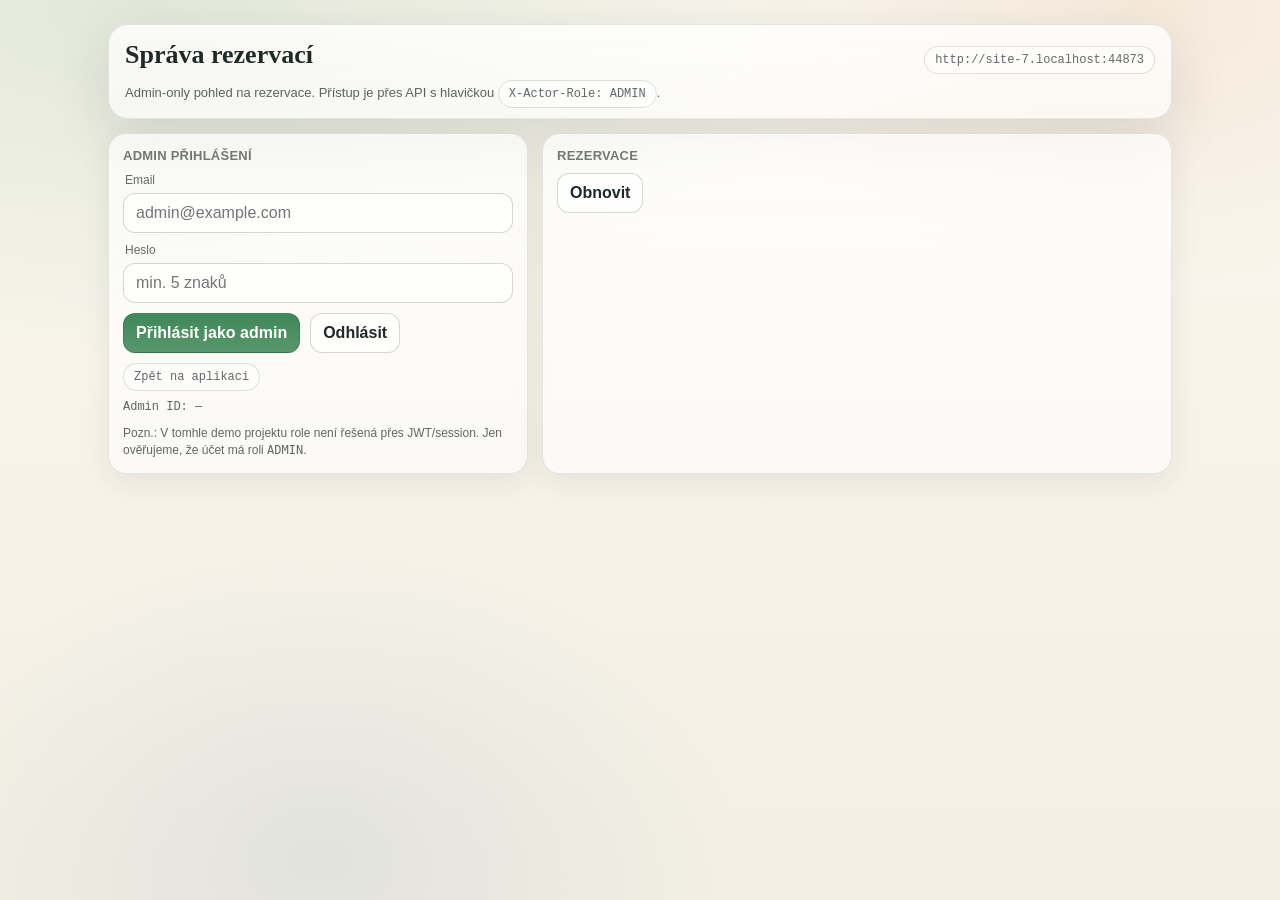
==== src/main/resources/static/admin.html @ 0a652245 "feat: admin-only reservation management and login-first home" ====
<!doctype html>
<html lang="cs">
  <head>
    <meta charset="utf-8" />
    <meta name="viewport" content="width=device-width, initial-scale=1" />
    <title>Správa rezervací (Admin)</title>
    <style>
      :root {
        --bg0: #fbf7ee;
        --bg1: #f3efe4;
        --ink: #1e2a26;
        --muted: rgba(30, 42, 38, 0.72);
        --card: rgba(255, 255, 255, 0.72);
        --card2: rgba(255, 255, 255, 0.58);
        --shadow: 0 18px 55px rgba(30, 42, 38, 0.13);
        --good: #1f8a54;
        --bad: #c53939;
        --warn: #b6811c;
        --radius: 18px;
        --radius2: 12px;
        --sans: ui-sans-serif, "Avenir Next", Avenir, "Helvetica Neue", Helvetica, Arial, system-ui;
        --display: ui-serif, "Iowan Old Style", "New York", Palatino, Georgia, serif;
        --mono: ui-monospace, SFMono-Regular, Menlo, Monaco, Consolas, "Liberation Mono", "Courier New", monospace;
      }
      * {
        box-sizing: border-box;
      }
      html,
      body {
        height: 100%;
      }
      body {
        margin: 0;
        font-family: var(--sans);
        color: var(--ink);
        background:
          radial-gradient(1200px 600px at 10% 0%, rgba(47, 125, 74, 0.12), transparent 60%),
          radial-gradient(800px 520px at 90% 0%, rgba(200, 110, 58, 0.10), transparent 55%),
          radial-gradient(700px 520px at 25% 95%, rgba(47, 95, 143, 0.09), transparent 60%),
          linear-gradient(180deg, var(--bg0) 0%, var(--bg1) 100%);
      }
      .wrap {
        max-width: 1100px;
        margin: 0 auto;
        padding: 24px 18px 26px;
      }
      .hero {
        display: grid;
        gap: 10px;
        padding: 16px;
        border-radius: calc(var(--radius) + 2px);
        background: linear-gradient(180deg, rgba(255, 255, 255, 0.80), rgba(255, 255, 255, 0.60));
        border: 1px solid rgba(30, 42, 38, 0.10);
        box-shadow: var(--shadow);
      }
      .brand {
        display: flex;
        align-items: baseline;
        justify-content: space-between;
        flex-wrap: wrap;
        gap: 10px;
      }
      h1 {
        margin: 0;
        font-family: var(--display);
        font-weight: 760;
        font-size: 26px;
        line-height: 1.05;
      }
      .pill {
        font-family: var(--mono);
        font-size: 12px;
        padding: 6px 10px;
        border: 1px solid rgba(30, 42, 38, 0.14);
        background: rgba(255, 255, 255, 0.55);
        border-radius: 999px;
        color: rgba(30, 42, 38, 0.70);
      }
      .sub {
        margin: 0;
        color: var(--muted);
        font-size: 13px;
        line-height: 1.35;
      }

      .grid {
        display: grid;
        grid-template-columns: 1fr;
        gap: 14px;
        margin-top: 14px;
      }
      @media (min-width: 980px) {
        .grid {
          grid-template-columns: 0.8fr 1.2fr;
        }
      }

      .card {
        border: 1px solid rgba(30, 42, 38, 0.10);
        background: linear-gradient(180deg, var(--card), var(--card2));
        border-radius: var(--radius);
        padding: 14px;
        box-shadow: 0 10px 30px rgba(30, 42, 38, 0.08);
      }
      .card h2 {
        margin: 0 0 10px 0;
        font-size: 13px;
        letter-spacing: 0.24px;
        text-transform: uppercase;
        color: rgba(30, 42, 38, 0.62);
        font-weight: 720;
      }

      label {
        display: block;
        font-size: 12px;
        color: rgba(30, 42, 38, 0.68);
        margin: 0 0 6px 2px;
      }
      input,
      button,
      select {
        font: inherit;
      }
      input,
      select {
        width: 100%;
        padding: 10px 12px;
        border-radius: var(--radius2);
        border: 1px solid rgba(30, 42, 38, 0.18);
        background: rgba(255, 255, 255, 0.72);
        color: var(--ink);
        outline: none;
      }

      .actions {
        display: flex;
        gap: 10px;
        flex-wrap: wrap;
        align-items: center;
        margin-top: 10px;
      }
      button {
        border: 1px solid rgba(30, 42, 38, 0.18);
        background: linear-gradient(180deg, rgba(47, 125, 74, 0.92), rgba(47, 125, 74, 0.80));
        color: #fff;
        padding: 10px 12px;
        border-radius: var(--radius2);
        cursor: pointer;
        font-weight: 760;
      }
      button.secondary {
        background: rgba(255, 255, 255, 0.72);
        color: var(--ink);
      }
      button.danger {
        background: linear-gradient(180deg, rgba(197, 57, 57, 0.94), rgba(197, 57, 57, 0.82));
      }

      .hint {
        color: rgba(30, 42, 38, 0.70);
        font-size: 12px;
        line-height: 1.45;
        margin-top: 8px;
      }

      .list {
        display: grid;
        gap: 10px;
      }
      .item {
        border-radius: var(--radius);
        border: 1px solid rgba(30, 42, 38, 0.12);
        background: rgba(255, 255, 255, 0.70);
        padding: 12px 12px;
        display: grid;
        gap: 8px;
      }
      .row {
        display: flex;
        align-items: baseline;
        justify-content: space-between;
        gap: 10px;
        flex-wrap: wrap;
      }
      .mono {
        font-family: var(--mono);
        font-size: 12px;
        color: rgba(30, 42, 38, 0.72);
      }
      .status {
        font-family: var(--mono);
        font-size: 12px;
        padding: 6px 10px;
        border-radius: 999px;
        border: 1px solid rgba(30, 42, 38, 0.14);
        background: rgba(255, 255, 255, 0.72);
      }
      .status.good {
        border-color: rgba(31, 138, 84, 0.28);
        color: rgba(31, 138, 84, 0.92);
      }
      .status.bad {
        border-color: rgba(197, 57, 57, 0.28);
        color: rgba(197, 57, 57, 0.92);
      }

      .toast {
        position: fixed;
        right: 16px;
        bottom: 16px;
        width: min(420px, calc(100vw - 32px));
        display: grid;
        gap: 10px;
        z-index: 50;
      }
      .toast .t {
        border-radius: var(--radius);
        border: 1px solid rgba(30, 42, 38, 0.14);
        background: rgba(255, 255, 255, 0.86);
        box-shadow: 0 18px 55px rgba(30, 42, 38, 0.18);
        padding: 12px 12px;
        display: grid;
        gap: 4px;
      }
      .toast .t .k {
        font-family: var(--mono);
        font-size: 11px;
        color: rgba(30, 42, 38, 0.62);
      }
      .toast .t .m {
        font-size: 13px;
        line-height: 1.35;
        font-weight: 650;
        color: rgba(30, 42, 38, 0.92);
      }
      .toast .t.good {
        border-color: rgba(31, 138, 84, 0.28);
      }
      .toast .t.bad {
        border-color: rgba(197, 57, 57, 0.28);
      }
      a {
        color: inherit;
        text-decoration: underline;
        text-decoration-thickness: 1px;
        text-underline-offset: 2px;
      }
    </style>
  </head>
  <body>
    <div class="wrap">
      <div class="hero">
        <div class="brand">
          <h1>Správa rezervací</h1>
          <span class="pill" id="baseUrlPill"></span>
        </div>
        <p class="sub">
          Admin-only pohled na rezervace. Přístup je přes API s hlavičkou <span class="pill">X-Actor-Role: ADMIN</span>.
        </p>
      </div>

      <div class="grid">
        <section class="card">
          <h2>Admin přihlášení</h2>
          <div>
            <label for="email">Email</label>
            <input id="email" inputmode="email" placeholder="admin@example.com" />
          </div>
          <div style="height: 10px"></div>
          <div>
            <label for="password">Heslo</label>
            <input id="password" type="password" autocomplete="current-password" placeholder="min. 5 znaků" />
          </div>
          <div class="actions">
            <button type="button" id="loginBtn">Přihlásit jako admin</button>
            <button type="button" class="secondary" id="logoutBtn">Odhlásit</button>
            <a href="/app" class="pill" style="text-decoration: none">Zpět na aplikaci</a>
          </div>
          <div class="hint mono">Admin ID: <span id="userIdText">—</span></div>
          <div class="hint">
            Pozn.: V tomhle demo projektu role není řešená přes JWT/session. Jen ověřujeme, že účet má roli <code>ADMIN</code>.
          </div>
        </section>

        <section class="card">
          <h2>Rezervace</h2>
          <div class="actions">
            <button class="secondary" type="button" id="reloadBtn" disabled>Obnovit</button>
          </div>
          <div class="list" id="list"></div>
          <div class="hint" id="emptyHint" style="display: none">Žádné rezervace.</div>
        </section>
      </div>
    </div>

    <div class="toast" id="toast"></div>

    <script>
      document.getElementById("baseUrlPill").textContent = window.location.origin;
      const toastRoot = document.getElementById("toast");
      const list = document.getElementById("list");
      const emptyHint = document.getElementById("emptyHint");
      const userIdText = document.getElementById("userIdText");

      const state = { adminId: null };

      function toast(kind, msg, meta) {
        const el = document.createElement("div");
        el.className = `t ${kind || ""}`.trim();
        el.innerHTML = `<div class="k"></div><div class="m"></div>`;
        el.querySelector(".k").textContent = meta ? meta : "reservationCamps";
        el.querySelector(".m").textContent = msg;
        toastRoot.prepend(el);
        window.setTimeout(() => el.remove(), 5200);
      }

      async function request(method, path, body, headers) {
        const h = Object.assign({ "Content-Type": "application/json" }, headers || {});
        const init = { method, headers: h };
        if (body !== undefined) init.body = JSON.stringify(body);
        const res = await fetch(path, init);
        const contentType = res.headers.get("content-type") || "";
        const isJson = contentType.includes("application/json");
        const data = isJson ? await res.json() : await res.text();
        if (!res.ok) throw { status: res.status, data };
        return data;
      }

      function niceError(e) {
        if (!e) return "Nastala chyba.";
        if (typeof e === "string") return e;
        if (e.data && typeof e.data === "object" && e.data.message) return e.data.message;
        if (e.data && typeof e.data === "string") return e.data;
        return `Nastala chyba${e.status ? ` (HTTP ${e.status})` : ""}.`;
      }

      function setAdminId(id) {
        state.adminId = id || null;
        userIdText.textContent = state.adminId || "—";
        document.getElementById("reloadBtn").disabled = !state.adminId;
      }

      function statusClass(s) {
        if (s === "PAID") return "good";
        if (s === "CANCELLED") return "bad";
        return "";
      }

      function render(items) {
        list.innerHTML = "";
        if (!items || !items.length) {
          emptyHint.style.display = "block";
          return;
        }
        emptyHint.style.display = "none";
        for (const r of items) {
          const el = document.createElement("div");
          el.className = "item";
          el.innerHTML = `
            <div class="row">
              <div class="mono">Rezervace: ${r.id}</div>
              <div class="status ${statusClass(r.status)}">${r.status}</div>
            </div>
            <div class="mono">Uživatel: ${r.userId}</div>
            <div class="mono">Termín (sessionId): ${r.sessionId}</div>
            <div class="mono">Vytvořeno: ${r.createdAt}</div>
            <div class="actions">
              <button class="secondary" data-action="confirm" data-id="${r.id}">Confirm</button>
              <button class="secondary" data-action="pay" data-id="${r.id}">Pay</button>
              <button class="danger" data-action="cancel" data-id="${r.id}">Cancel</button>
              <a class="pill" href="/?reservationId=${encodeURIComponent(r.id)}" style="text-decoration:none">Otevřít</a>
            </div>
          `;
          list.appendChild(el);
        }
      }

      async function loadAll() {
        if (!state.adminId) return;
        try {
          const data = await request("GET", "/api/admin/reservations", undefined, {
            "X-Actor-Role": "ADMIN",
            "X-Actor-Id": state.adminId
          });
          render(data);
        } catch (e) {
          toast("bad", niceError(e), "Admin");
          render([]);
        }
      }

      async function loginAdmin() {
        const email = document.getElementById("email").value.trim();
        const password = document.getElementById("password").value;
        if (!email) return toast("bad", "Zadejte email.", "Admin");
        if (!password || password.length < 5) return toast("bad", "Zadejte heslo (min. 5 znaků).", "Admin");

        try {
          const login = await request("POST", "/api/users/login", { email, password });

          // Verify role is ADMIN (demo approach).
          const user = await request("GET", `/api/users/by-email?email=${encodeURIComponent(email)}`);
          if (!user || user.role !== "ADMIN") {
            setAdminId(null);
            toast("bad", "Tento účet není ADMIN.", "Admin");
            return;
          }

          setAdminId(login.id);
          toast("good", "Přihlášeno jako ADMIN.", "Admin");
          await loadAll();
        } catch (e) {
          setAdminId(null);
          toast("bad", niceError(e), "Admin");
        }
      }

      function logout() {
        setAdminId(null);
        render([]);
        toast("good", "Odhlášeno.", "Admin");
      }

      list.addEventListener("click", async (ev) => {
        const btn = ev.target.closest("button[data-action]");
        if (!btn) return;
        const id = btn.getAttribute("data-id");
        const action = btn.getAttribute("data-action");
        try {
          await request("POST", `/api/reservations/${encodeURIComponent(id)}/${action}`);
          toast("good", `OK: ${action}`, "Rezervace");
          await loadAll();
        } catch (e) {
          toast("bad", niceError(e), "Rezervace");
        }
      });

      document.getElementById("loginBtn").addEventListener("click", loginAdmin);
      document.getElementById("logoutBtn").addEventListener("click", logout);
      document.getElementById("reloadBtn").addEventListener("click", loadAll);
    </script>
  </body>
</html>
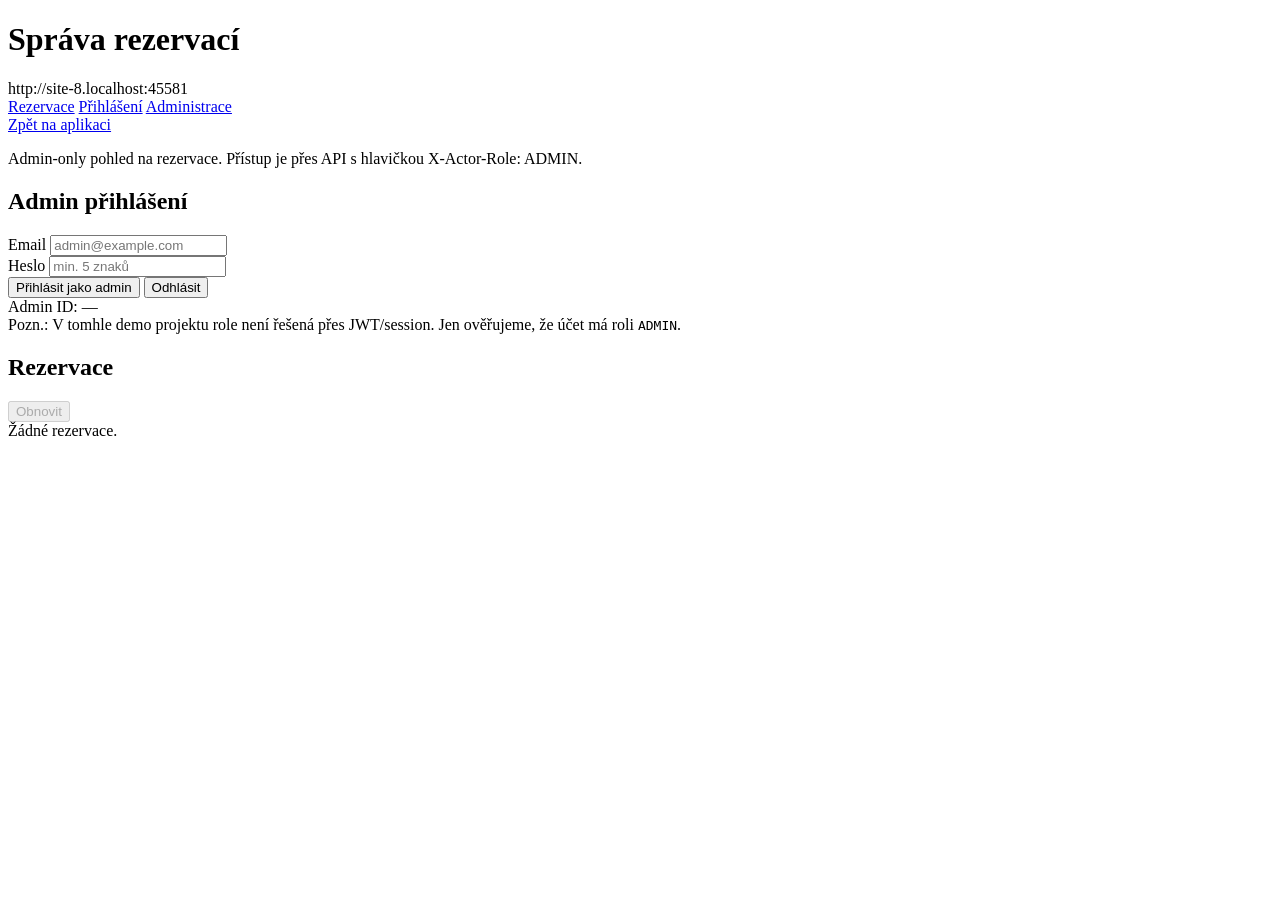
==== commit 0e6cdad4: "Switch to MongoDB and refresh UI" ====
--- a/src/main/resources/static/admin.html
+++ b/src/main/resources/static/admin.html
@@ -4,262 +4,35 @@
     <meta charset="utf-8" />
     <meta name="viewport" content="width=device-width, initial-scale=1" />
     <title>Správa rezervací (Admin)</title>
-    <style>
-      :root {
-        --bg0: #fbf7ee;
-        --bg1: #f3efe4;
-        --ink: #1e2a26;
-        --muted: rgba(30, 42, 38, 0.72);
-        --card: rgba(255, 255, 255, 0.72);
-        --card2: rgba(255, 255, 255, 0.58);
-        --shadow: 0 18px 55px rgba(30, 42, 38, 0.13);
-        --good: #1f8a54;
-        --bad: #c53939;
-        --warn: #b6811c;
-        --radius: 18px;
-        --radius2: 12px;
-        --sans: ui-sans-serif, "Avenir Next", Avenir, "Helvetica Neue", Helvetica, Arial, system-ui;
-        --display: ui-serif, "Iowan Old Style", "New York", Palatino, Georgia, serif;
-        --mono: ui-monospace, SFMono-Regular, Menlo, Monaco, Consolas, "Liberation Mono", "Courier New", monospace;
-      }
-      * {
-        box-sizing: border-box;
-      }
-      html,
-      body {
-        height: 100%;
-      }
-      body {
-        margin: 0;
-        font-family: var(--sans);
-        color: var(--ink);
-        background:
-          radial-gradient(1200px 600px at 10% 0%, rgba(47, 125, 74, 0.12), transparent 60%),
-          radial-gradient(800px 520px at 90% 0%, rgba(200, 110, 58, 0.10), transparent 55%),
-          radial-gradient(700px 520px at 25% 95%, rgba(47, 95, 143, 0.09), transparent 60%),
-          linear-gradient(180deg, var(--bg0) 0%, var(--bg1) 100%);
-      }
-      .wrap {
-        max-width: 1100px;
-        margin: 0 auto;
-        padding: 24px 18px 26px;
-      }
-      .hero {
-        display: grid;
-        gap: 10px;
-        padding: 16px;
-        border-radius: calc(var(--radius) + 2px);
-        background: linear-gradient(180deg, rgba(255, 255, 255, 0.80), rgba(255, 255, 255, 0.60));
-        border: 1px solid rgba(30, 42, 38, 0.10);
-        box-shadow: var(--shadow);
-      }
-      .brand {
-        display: flex;
-        align-items: baseline;
-        justify-content: space-between;
-        flex-wrap: wrap;
-        gap: 10px;
-      }
-      h1 {
-        margin: 0;
-        font-family: var(--display);
-        font-weight: 760;
-        font-size: 26px;
-        line-height: 1.05;
-      }
-      .pill {
-        font-family: var(--mono);
-        font-size: 12px;
-        padding: 6px 10px;
-        border: 1px solid rgba(30, 42, 38, 0.14);
-        background: rgba(255, 255, 255, 0.55);
-        border-radius: 999px;
-        color: rgba(30, 42, 38, 0.70);
-      }
-      .sub {
-        margin: 0;
-        color: var(--muted);
-        font-size: 13px;
-        line-height: 1.35;
-      }
-
-      .grid {
-        display: grid;
-        grid-template-columns: 1fr;
-        gap: 14px;
-        margin-top: 14px;
-      }
-      @media (min-width: 980px) {
-        .grid {
-          grid-template-columns: 0.8fr 1.2fr;
-        }
-      }
-
-      .card {
-        border: 1px solid rgba(30, 42, 38, 0.10);
-        background: linear-gradient(180deg, var(--card), var(--card2));
-        border-radius: var(--radius);
-        padding: 14px;
-        box-shadow: 0 10px 30px rgba(30, 42, 38, 0.08);
-      }
-      .card h2 {
-        margin: 0 0 10px 0;
-        font-size: 13px;
-        letter-spacing: 0.24px;
-        text-transform: uppercase;
-        color: rgba(30, 42, 38, 0.62);
-        font-weight: 720;
-      }
-
-      label {
-        display: block;
-        font-size: 12px;
-        color: rgba(30, 42, 38, 0.68);
-        margin: 0 0 6px 2px;
-      }
-      input,
-      button,
-      select {
-        font: inherit;
-      }
-      input,
-      select {
-        width: 100%;
-        padding: 10px 12px;
-        border-radius: var(--radius2);
-        border: 1px solid rgba(30, 42, 38, 0.18);
-        background: rgba(255, 255, 255, 0.72);
-        color: var(--ink);
-        outline: none;
-      }
-
-      .actions {
-        display: flex;
-        gap: 10px;
-        flex-wrap: wrap;
-        align-items: center;
-        margin-top: 10px;
-      }
-      button {
-        border: 1px solid rgba(30, 42, 38, 0.18);
-        background: linear-gradient(180deg, rgba(47, 125, 74, 0.92), rgba(47, 125, 74, 0.80));
-        color: #fff;
-        padding: 10px 12px;
-        border-radius: var(--radius2);
-        cursor: pointer;
-        font-weight: 760;
-      }
-      button.secondary {
-        background: rgba(255, 255, 255, 0.72);
-        color: var(--ink);
-      }
-      button.danger {
-        background: linear-gradient(180deg, rgba(197, 57, 57, 0.94), rgba(197, 57, 57, 0.82));
-      }
-
-      .hint {
-        color: rgba(30, 42, 38, 0.70);
-        font-size: 12px;
-        line-height: 1.45;
-        margin-top: 8px;
-      }
-
-      .list {
-        display: grid;
-        gap: 10px;
-      }
-      .item {
-        border-radius: var(--radius);
-        border: 1px solid rgba(30, 42, 38, 0.12);
-        background: rgba(255, 255, 255, 0.70);
-        padding: 12px 12px;
-        display: grid;
-        gap: 8px;
-      }
-      .row {
-        display: flex;
-        align-items: baseline;
-        justify-content: space-between;
-        gap: 10px;
-        flex-wrap: wrap;
-      }
-      .mono {
-        font-family: var(--mono);
-        font-size: 12px;
-        color: rgba(30, 42, 38, 0.72);
-      }
-      .status {
-        font-family: var(--mono);
-        font-size: 12px;
-        padding: 6px 10px;
-        border-radius: 999px;
-        border: 1px solid rgba(30, 42, 38, 0.14);
-        background: rgba(255, 255, 255, 0.72);
-      }
-      .status.good {
-        border-color: rgba(31, 138, 84, 0.28);
-        color: rgba(31, 138, 84, 0.92);
-      }
-      .status.bad {
-        border-color: rgba(197, 57, 57, 0.28);
-        color: rgba(197, 57, 57, 0.92);
-      }
-
-      .toast {
-        position: fixed;
-        right: 16px;
-        bottom: 16px;
-        width: min(420px, calc(100vw - 32px));
-        display: grid;
-        gap: 10px;
-        z-index: 50;
-      }
-      .toast .t {
-        border-radius: var(--radius);
-        border: 1px solid rgba(30, 42, 38, 0.14);
-        background: rgba(255, 255, 255, 0.86);
-        box-shadow: 0 18px 55px rgba(30, 42, 38, 0.18);
-        padding: 12px 12px;
-        display: grid;
-        gap: 4px;
-      }
-      .toast .t .k {
-        font-family: var(--mono);
-        font-size: 11px;
-        color: rgba(30, 42, 38, 0.62);
-      }
-      .toast .t .m {
-        font-size: 13px;
-        line-height: 1.35;
-        font-weight: 650;
-        color: rgba(30, 42, 38, 0.92);
-      }
-      .toast .t.good {
-        border-color: rgba(31, 138, 84, 0.28);
-      }
-      .toast .t.bad {
-        border-color: rgba(197, 57, 57, 0.28);
-      }
-      a {
-        color: inherit;
-        text-decoration: underline;
-        text-decoration-thickness: 1px;
-        text-underline-offset: 2px;
-      }
-    </style>
+    <link rel="stylesheet" href="/app.css" />
   </head>
-  <body>
-    <div class="wrap">
-      <div class="hero">
-        <div class="brand">
-          <h1>Správa rezervací</h1>
-          <span class="pill" id="baseUrlPill"></span>
+  <body class="page-admin">
+    <div class="grain"></div>
+    <header>
+      <div class="wrap">
+        <div class="hero">
+          <div class="topline">
+            <div class="brand">
+              <h1>Správa rezervací</h1>
+              <span class="pill" id="baseUrlPill"></span>
+            </div>
+            <div class="topActions">
+              <nav class="navTabs" aria-label="Navigace">
+                <a class="pill" href="/app">Rezervace</a>
+                <a class="pill" href="/login">Přihlášení</a>
+                <a class="pill active" href="/admin">Administrace</a>
+              </nav>
+              <a href="/app" class="pill">Zpět na aplikaci</a>
+            </div>
+          </div>
+          <p class="sub">
+            Admin-only pohled na rezervace. Přístup je přes API s hlavičkou <span class="pill">X-Actor-Role: ADMIN</span>.
+          </p>
         </div>
-        <p class="sub">
-          Admin-only pohled na rezervace. Přístup je přes API s hlavičkou <span class="pill">X-Actor-Role: ADMIN</span>.
-        </p>
       </div>
-
+    </header>
+
+    <main class="wrap">
       <div class="grid">
         <section class="card">
           <h2>Admin přihlášení</h2>
@@ -267,7 +40,7 @@
             <label for="email">Email</label>
             <input id="email" inputmode="email" placeholder="admin@example.com" />
           </div>
-          <div style="height: 10px"></div>
+          <div class="sp10"></div>
           <div>
             <label for="password">Heslo</label>
             <input id="password" type="password" autocomplete="current-password" placeholder="min. 5 znaků" />
@@ -275,7 +48,6 @@
           <div class="actions">
             <button type="button" id="loginBtn">Přihlásit jako admin</button>
             <button type="button" class="secondary" id="logoutBtn">Odhlásit</button>
-            <a href="/app" class="pill" style="text-decoration: none">Zpět na aplikaci</a>
           </div>
           <div class="hint mono">Admin ID: <span id="userIdText">—</span></div>
           <div class="hint">
@@ -289,10 +61,10 @@
             <button class="secondary" type="button" id="reloadBtn" disabled>Obnovit</button>
           </div>
           <div class="list" id="list"></div>
-          <div class="hint" id="emptyHint" style="display: none">Žádné rezervace.</div>
+          <div class="hint hidden" id="emptyHint">Žádné rezervace.</div>
         </section>
       </div>
-    </div>
+    </main>
 
     <div class="toast" id="toast"></div>
 
@@ -358,7 +130,7 @@
           const el = document.createElement("div");
           el.className = "item";
           el.innerHTML = `
-            <div class="row">
+            <div class="rowFlex">
               <div class="mono">Rezervace: ${r.id}</div>
               <div class="status ${statusClass(r.status)}">${r.status}</div>
             </div>
@@ -369,7 +141,7 @@
               <button class="secondary" data-action="confirm" data-id="${r.id}">Confirm</button>
               <button class="secondary" data-action="pay" data-id="${r.id}">Pay</button>
               <button class="danger" data-action="cancel" data-id="${r.id}">Cancel</button>
-              <a class="pill" href="/?reservationId=${encodeURIComponent(r.id)}" style="text-decoration:none">Otevřít</a>
+              <a class="pill" href="/?reservationId=${encodeURIComponent(r.id)}">Otevřít</a>
             </div>
           `;
           list.appendChild(el);
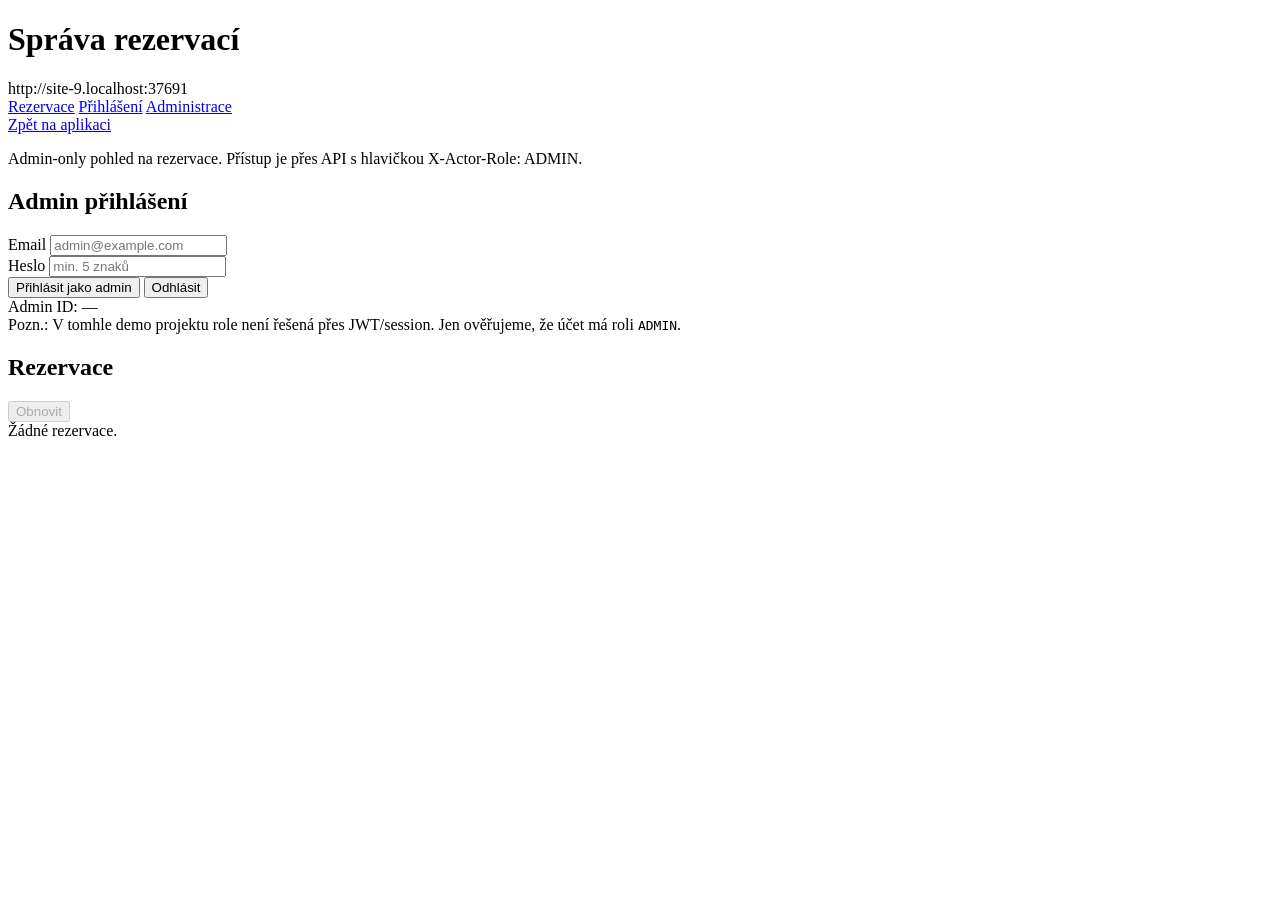
==== commit 7151097b: "Return role on login and redirect admins" ====
--- a/src/main/resources/static/admin.html
+++ b/src/main/resources/static/admin.html
@@ -75,6 +75,7 @@
       const emptyHint = document.getElementById("emptyHint");
       const userIdText = document.getElementById("userIdText");
 
+      const LS = { userId: "rc_auth_user_id", role: "rc_auth_role", email: "rc_auth_email" };
       const state = { adminId: null };
 
       function toast(kind, msg, meta) {
@@ -170,16 +171,16 @@
 
         try {
           const login = await request("POST", "/api/users/login", { email, password });
-
-          // Verify role is ADMIN (demo approach).
-          const user = await request("GET", `/api/users/by-email?email=${encodeURIComponent(email)}`);
-          if (!user || user.role !== "ADMIN") {
+          if (!login || login.role !== "ADMIN") {
             setAdminId(null);
             toast("bad", "Tento účet není ADMIN.", "Admin");
             return;
           }
 
           setAdminId(login.id);
+          localStorage.setItem(LS.userId, login.id);
+          localStorage.setItem(LS.role, login.role);
+          localStorage.setItem(LS.email, email);
           toast("good", "Přihlášeno jako ADMIN.", "Admin");
           await loadAll();
         } catch (e) {
@@ -190,6 +191,8 @@
 
       function logout() {
         setAdminId(null);
+        localStorage.removeItem(LS.userId);
+        localStorage.removeItem(LS.role);
         render([]);
         toast("good", "Odhlášeno.", "Admin");
       }
@@ -211,6 +214,18 @@
       document.getElementById("loginBtn").addEventListener("click", loginAdmin);
       document.getElementById("logoutBtn").addEventListener("click", logout);
       document.getElementById("reloadBtn").addEventListener("click", loadAll);
+
+      // Auto-login from /login (admin redirect) if present.
+      (function initAuth() {
+        const id = localStorage.getItem(LS.userId);
+        const role = localStorage.getItem(LS.role);
+        const email = localStorage.getItem(LS.email);
+        if (email) document.getElementById("email").value = email;
+        if (id && role === "ADMIN") {
+          setAdminId(id);
+          loadAll();
+        }
+      })();
     </script>
   </body>
 </html>
